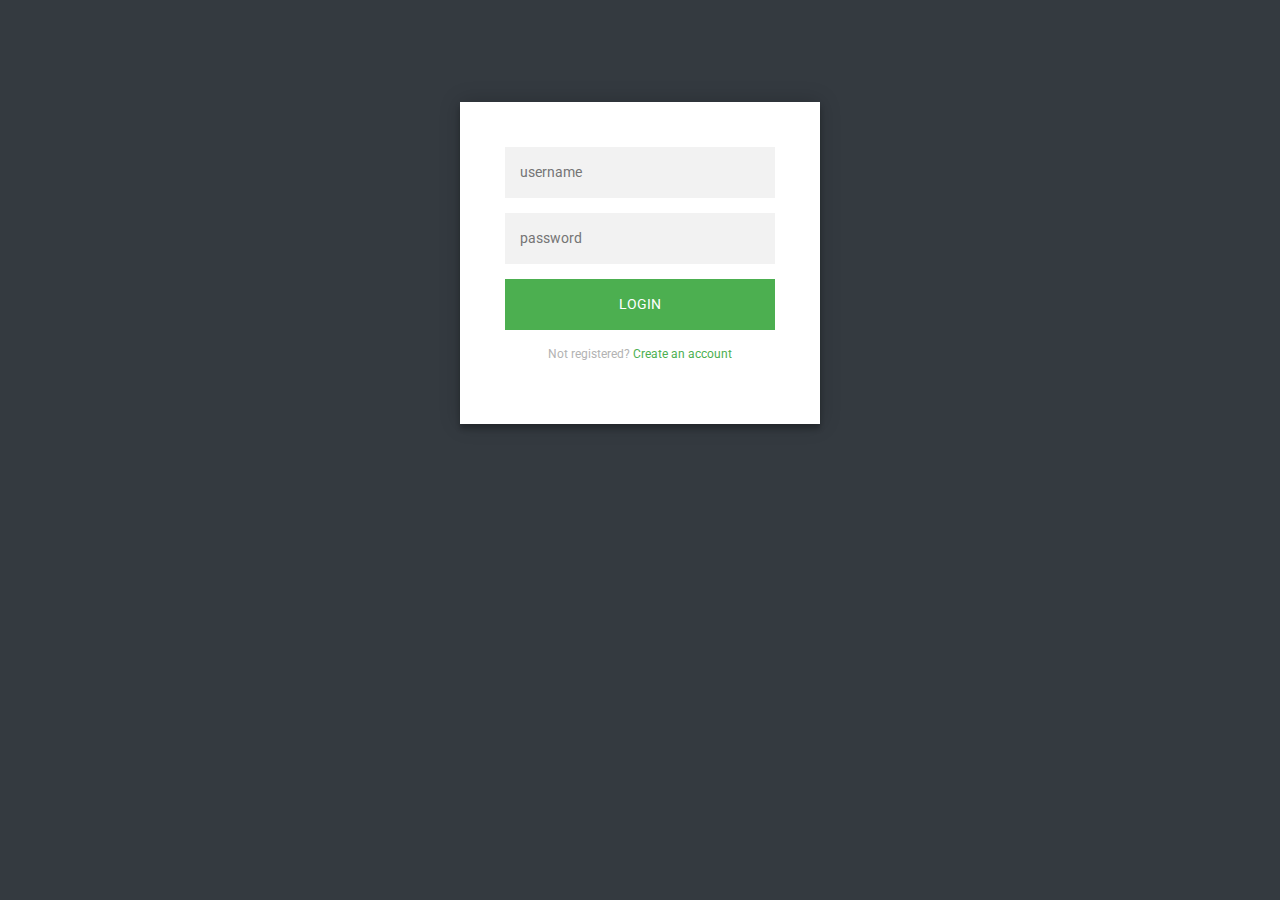
==== login.html @ 78e32c26 "beginning of login screen" ====
<html>
    <head> 
        <meta charset="utf-8">

        <title>Muzocracy</title>
        <!--google font-->
        <link href="https://fonts.googleapis.com/css?family=Faster+One" rel="stylesheet">
        <link rel="stylesheet" href="style.css">
        <!-- Latest compiled and minified CSS -->
        <link rel="stylesheet" href="https://maxcdn.bootstrapcdn.com/bootstrap/4.0.0/css/bootstrap.min.css">
        <!-- jQuery library -->
        <script src="https://ajax.googleapis.com/ajax/libs/jquery/3.3.1/jquery.min.js"></script>
        <!-- Latest compiled JavaScript -->
        <script src="https://maxcdn.bootstrapcdn.com/bootstrap/4.0.0/js/bootstrap.min.js"></script>
        <!-- Font Awesome -->
        <link rel="stylesheet" href="https://use.fontawesome.com/releases/v5.5.0/css/all.css" integrity="sha384-B4dIYHKNBt8Bc12p+WXckhzcICo0wtJAoU8YZTY5qE0Id1GSseTk6S+L3BlXeVIU" crossorigin="anonymous">
        <link href="https://fonts.googleapis.com/css?family=Righteous" rel="stylesheet">
        <!-- Local Stylesheet -->
        <link rel="stylesheet" href="style_login.css">
    </head>   
   <body>
        <div class="login-page">
                <div class="form">
                  <form class="register-form">
                    <input type="text" placeholder="name"/>
                    <input type="password" placeholder="password"/>
                    <input type="text" placeholder="email address"/>
                    <button>create</button>
                    <p class="message">Already registered? <a href="#">Sign In</a></p>
                  </form>
                  <form class="login-form">
                    <input type="text" placeholder="username"/>
                    <input type="password" placeholder="password"/>
                    <button type="submit" onclick="">Login</button>
                    </a>
                    <p class="message">Not registered? <a href="#">Create an account</a></p>
                  </form>
                </div>
              </div>
    <script src="script_login.js"></script>
    </body>
</html>
---- style.css ----
h1{
  background-color:black;
  color: 1db954;
}

#upvoteArrow{
  color: 1db954;
}

#downvoteArrow{
  color:red;

}
---- style_login.css ----
@import url(https://fonts.googleapis.com/css?family=Roboto:300);

.login-page {
  width: 360px;
  padding: 8% 0 0;
  margin: auto;
}
.form {
  position: relative;
  z-index: 1;
  background: #FFFFFF;
  max-width: 360px;
  margin: 0 auto 100px;
  padding: 45px;
  text-align: center;
  box-shadow: 0 0 20px 0 rgba(0, 0, 0, 0.2), 0 5px 5px 0 rgba(0, 0, 0, 0.24);
}
.form input {
  font-family: "Roboto", sans-serif;
  outline: 0;
  background: #f2f2f2;
  width: 100%;
  border: 0;
  margin: 0 0 15px;
  padding: 15px;
  box-sizing: border-box;
  font-size: 14px;
}
.form button {
  font-family: "Roboto", sans-serif;
  text-transform: uppercase;
  outline: 0;
  background: #4CAF50;
  width: 100%;
  border: 0;
  padding: 15px;
  color: #FFFFFF;
  font-size: 14px;
  -webkit-transition: all 0.3 ease;
  transition: all 0.3 ease;
  cursor: pointer;
}
.form button:hover,.form button:active,.form button:focus {
  background: #43A047;
}
.form .message {
  margin: 15px 0 0;
  color: #b3b3b3;
  font-size: 12px;
}
.form .message a {
  color: #4CAF50;
  text-decoration: none;
}
.form .register-form {
  display: none;
}
.container {
  position: relative;
  z-index: 1;
  max-width: 300px;
  margin: 0 auto;
}
.container:before, .container:after {
  content: "";
  display: block;
  clear: both;
}
.container .info {
  margin: 50px auto;
  text-align: center;
}
.container .info h1 {
  margin: 0 0 15px;
  padding: 0;
  font-size: 36px;
  font-weight: 300;
  color: #1a1a1a;
}
.container .info span {
  color: #4d4d4d;
  font-size: 12px;
}
.container .info span a {
  color: #000000;
  text-decoration: none;
}
.container .info span .fa {
  color: #EF3B3A;
}
body {
  background:#343a40; /* fallback for old browsers */
  font-family: "Roboto", sans-serif;
  -webkit-font-smoothing: antialiased;
  -moz-osx-font-smoothing: grayscale;      
}
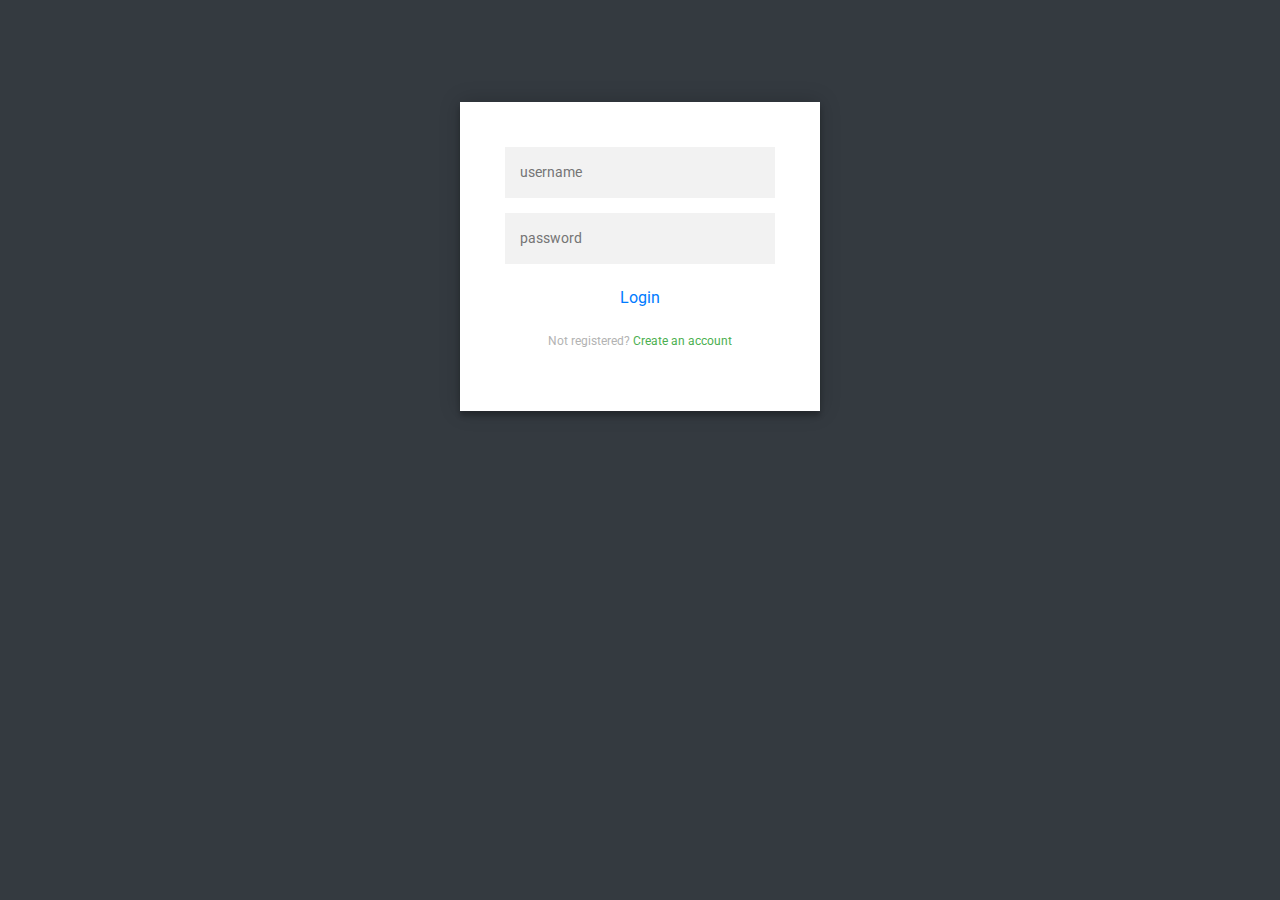
==== commit 092dfb3b: "initial login setup" ====
--- a/login.html
+++ b/login.html
@@ -21,18 +21,10 @@
    <body>
         <div class="login-page">
                 <div class="form">
-                  <form class="register-form">
-                    <input type="text" placeholder="name"/>
-                    <input type="password" placeholder="password"/>
-                    <input type="text" placeholder="email address"/>
-                    <button>create</button>
-                    <p class="message">Already registered? <a href="#">Sign In</a></p>
-                  </form>
                   <form class="login-form">
                     <input type="text" placeholder="username"/>
                     <input type="password" placeholder="password"/>
-                    <button type="submit" onclick="">Login</button>
-                    </a>
+                    <a  id="login_button" class="btn btn-default" href="index.html">Login</a>
                     <p class="message">Not registered? <a href="#">Create an account</a></p>
                   </form>
                 </div>
--- a/style_login.css
+++ b/style_login.css
@@ -89,8 +89,12 @@
   color: #EF3B3A;
 }
 body {
-  background:#343a40; /* fallback for old browsers */
+  background:#343a40;
   font-family: "Roboto", sans-serif;
   -webkit-font-smoothing: antialiased;
   -moz-osx-font-smoothing: grayscale;      
+}
+
+.login_button {
+    color:1db954
 }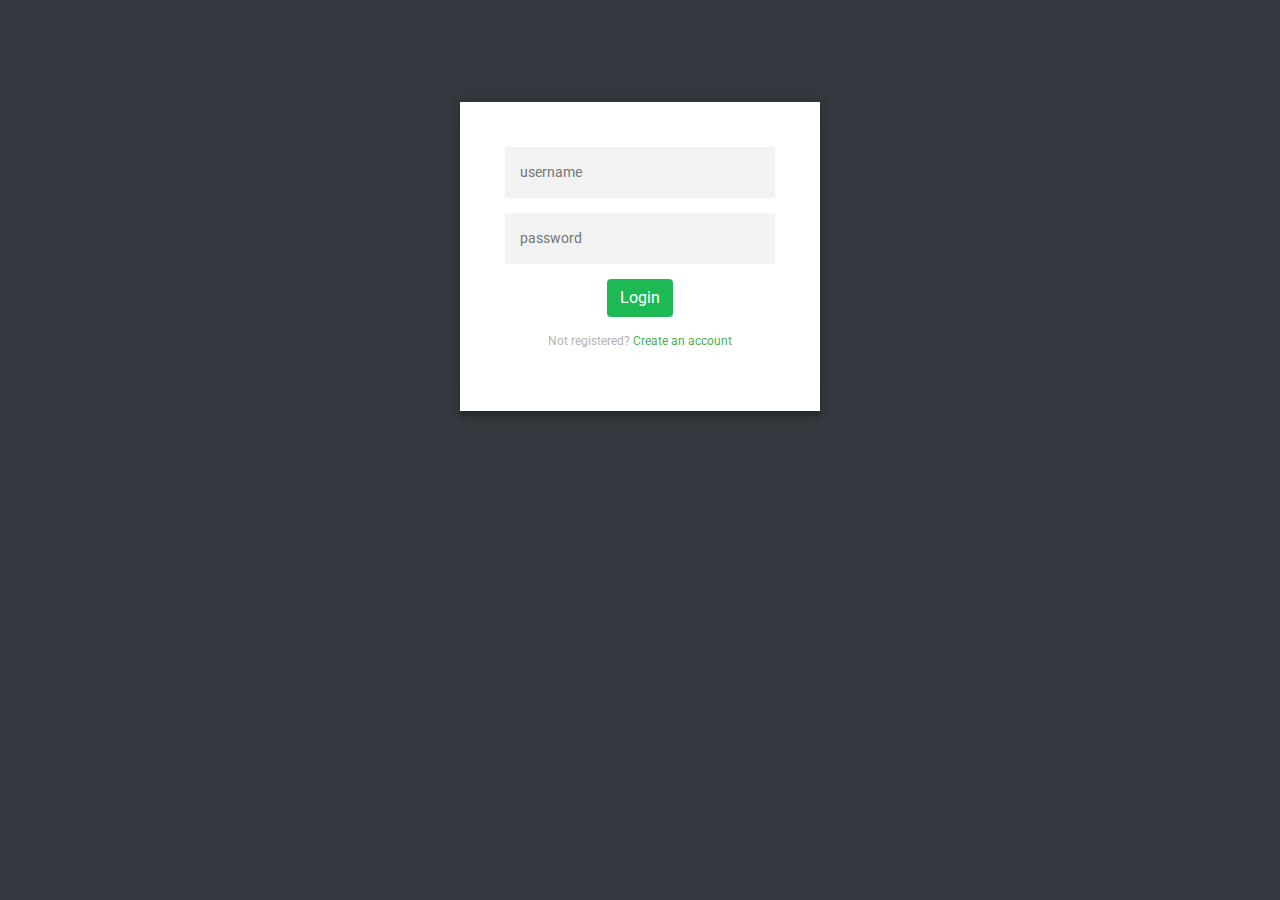
==== commit edbdad2f: "login button styling" ====
--- a/login.html
+++ b/login.html
@@ -24,7 +24,7 @@
                   <form class="login-form">
                     <input type="text" placeholder="username"/>
                     <input type="password" placeholder="password"/>
-                    <a  id="login_button" class="btn btn-default" href="index.html">Login</a>
+                    <a  id="login_button" class="btn" href="index.html">Login</a>
                     <p class="message">Not registered? <a href="#">Create an account</a></p>
                   </form>
                 </div>
--- a/style_login.css
+++ b/style_login.css
@@ -95,6 +95,7 @@
   -moz-osx-font-smoothing: grayscale;      
 }
 
-.login_button {
-    color:1db954
+#login_button {
+    background-color: 1db954 !important;
+    color: white;
 }